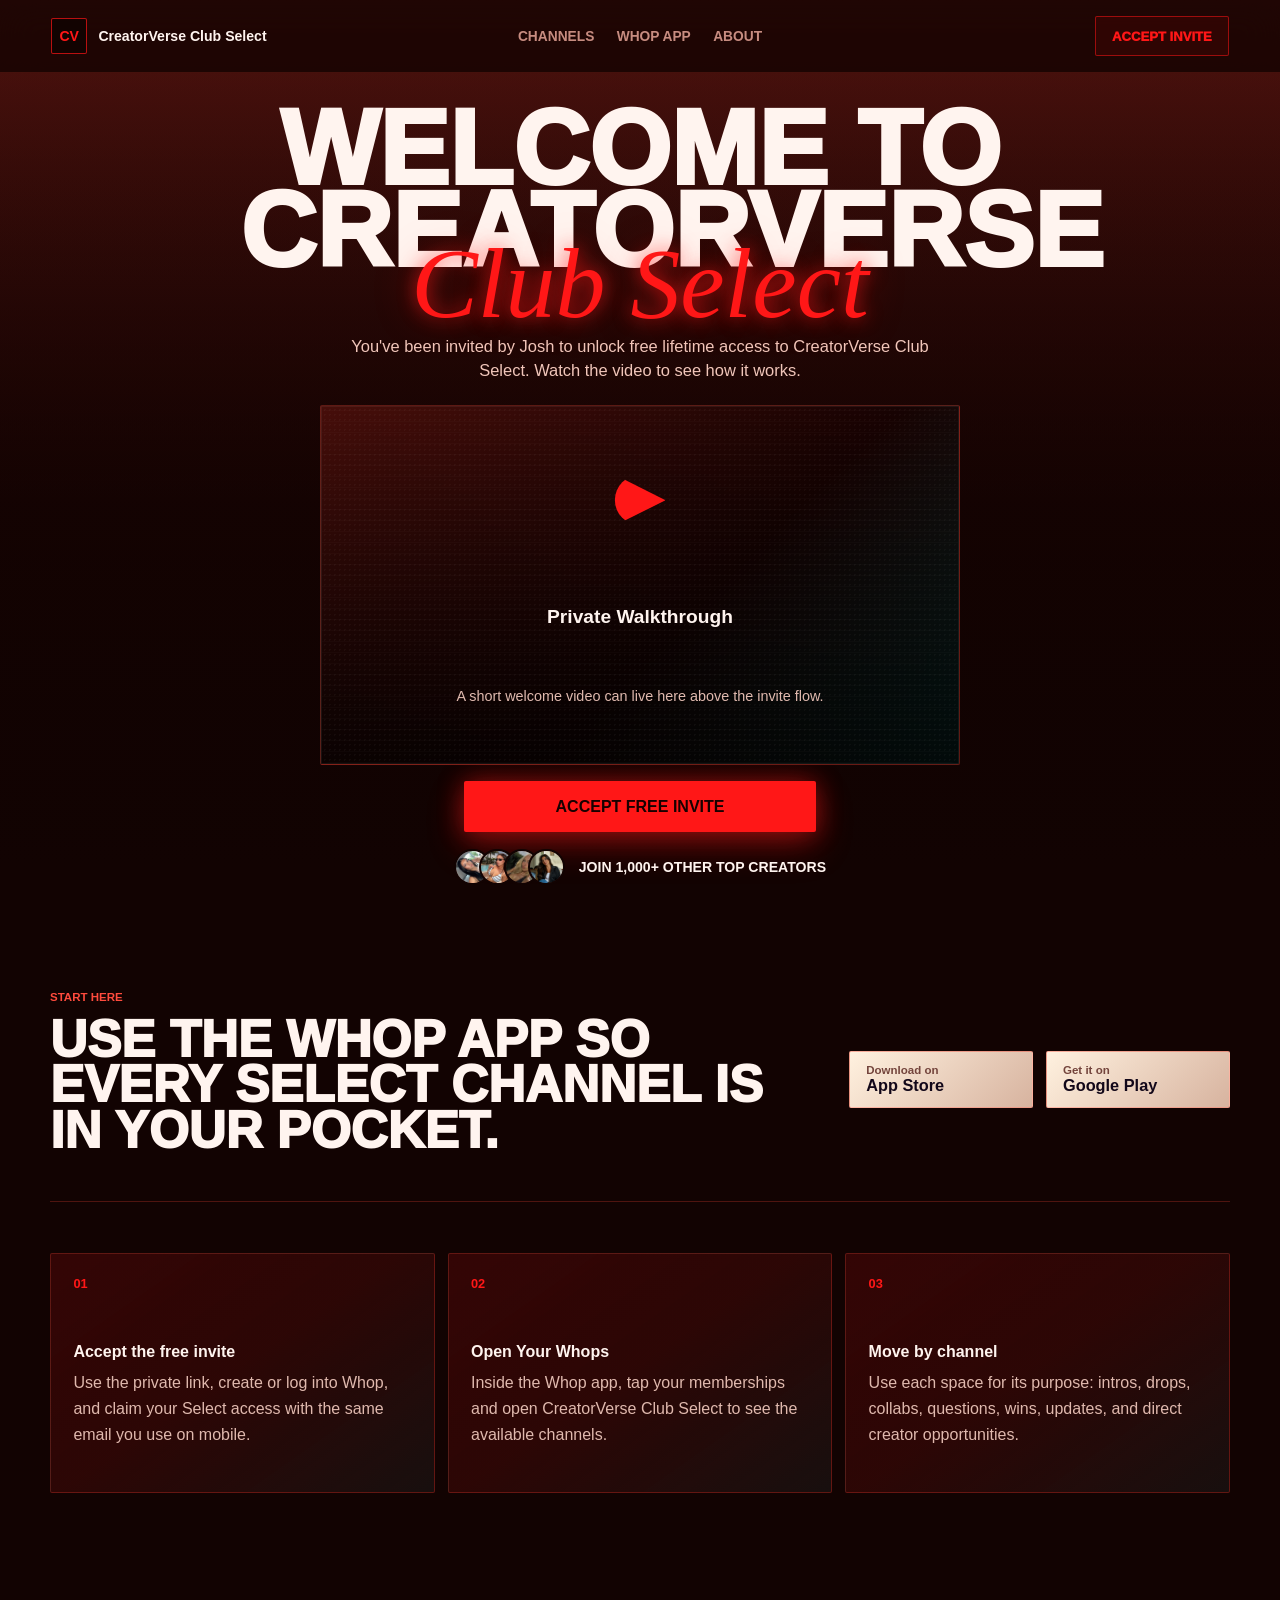
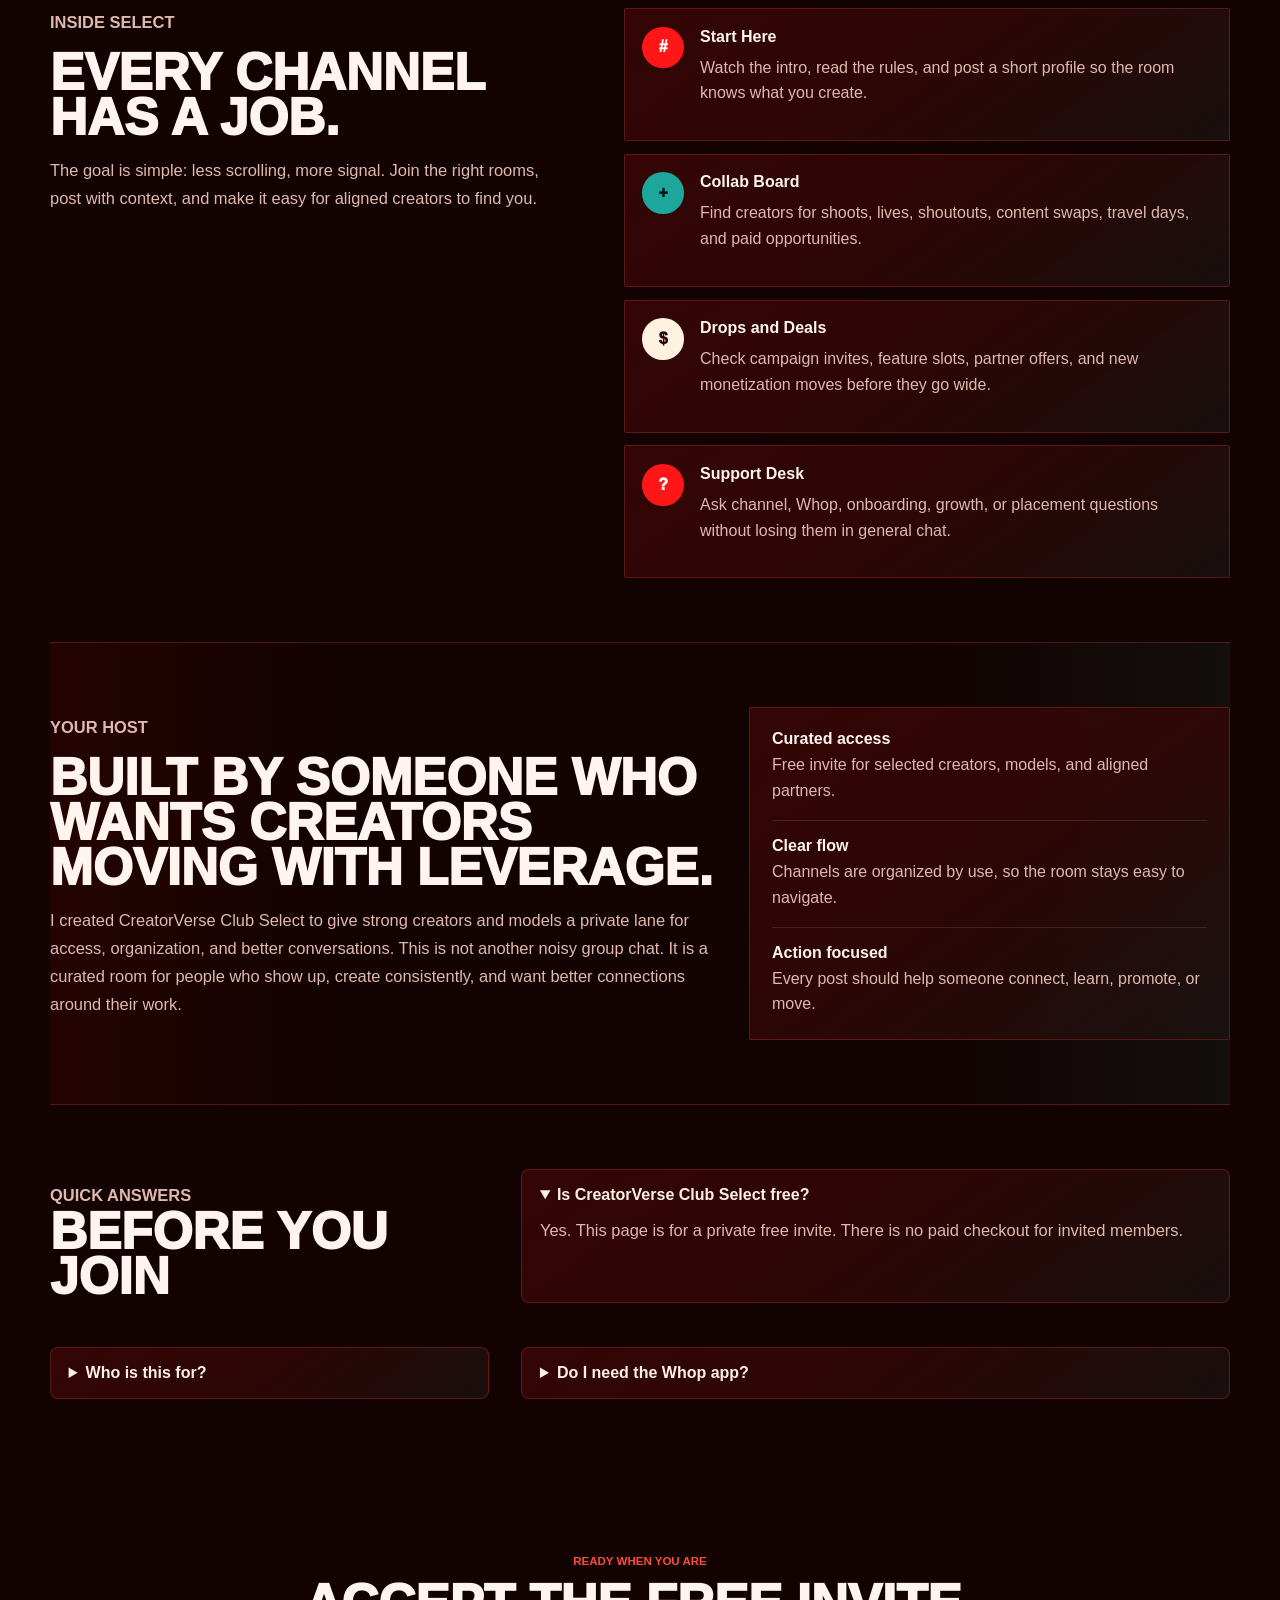
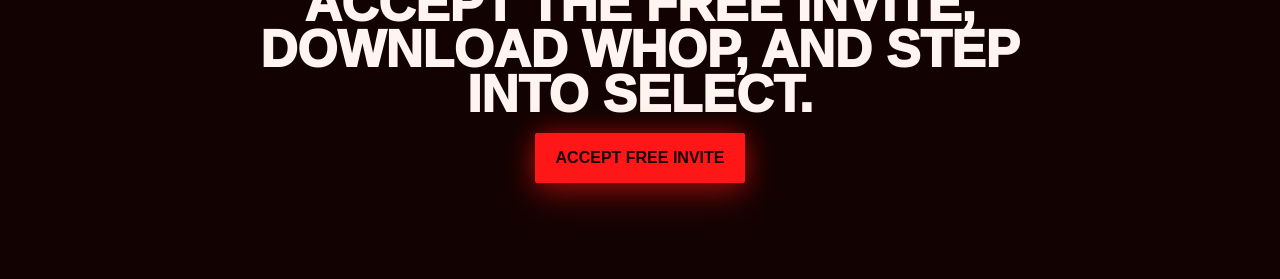
==== index.html @ 968b0c67 "assets" ====
<!doctype html>
<html lang="en">
  <head>
    <meta charset="utf-8">
    <meta name="viewport" content="width=device-width, initial-scale=1">
    <title>CreatorVerse Club Select</title>
    <meta
      name="description"
      content="A free private invite for top creators and models joining CreatorVerse Club Select channels on Whop."
    >
    <link rel="stylesheet" href="./styles.css">
  </head>
  <body>
    <header class="site-header">
      <a class="brand" href="#top" aria-label="CreatorVerse Club Select home">
        <span class="brand-mark">CV</span>
        <span>CreatorVerse Club Select</span>
      </a>
      <nav class="nav-links" aria-label="Primary navigation">
        <a href="#channels">Channels</a>
        <a href="#whop">Whop App</a>
        <a href="#about">About</a>
      </nav>
      <a class="header-cta" href="#invite">Accept Invite</a>
    </header>

    <main id="top">
      <section class="hero" aria-labelledby="hero-title">
        <div class="hero-aura" aria-hidden="true"></div>
        <div class="hero-overlay"></div>
        <div class="hero-inner">
          <div class="hero-copy">
            <h1 id="hero-title" class="poster-title">
              <span>Welcome to</span>
              <span>CreatorVerse</span>
              <em>Club Select</em>
            </h1>
            <p class="hero-lede">
              You've been invited by Josh to unlock free lifetime access to CreatorVerse Club Select.
              Watch the video to see how it works.
            </p>
          </div>

          <aside class="video-panel" aria-label="Intro video">
            <div class="video-frame">
              <div class="play-button" aria-hidden="true"></div>
              <p>Private Walkthrough</p>
              <span>A short welcome video can live here above the invite flow.</span>
            </div>
            <div class="video-cta" id="invite">
              <a class="button primary" href="https://whop.com/checkout/plan_tbpdrmnUneM1v" target="_blank" rel="noreferrer">Accept Free Invite</a>
            </div>
            <div class="creator-proof" aria-label="Creator community proof">
              <div class="avatar-stack">
                <img class="avatar avatar-one" src="./assets/creator-1.jpg" alt="Creator member">
                <img class="avatar avatar-two" src="./assets/creator-2.jpg" alt="Creator member">
                <img class="avatar avatar-three" src="./assets/creator-3.jpg" alt="Creator member">
                <img class="avatar avatar-four" src="./assets/creator-4.jpg" alt="Creator member">
              </div>
              <p>Join 1,000+ other top creators</p>
            </div>
          </aside>
        </div>
      </section>

      <section class="quick-path" id="whop" aria-labelledby="whop-title">
        <div>
          <p class="eyebrow">Start here</p>
          <h2 id="whop-title">Use the Whop app so every Select channel is in your pocket.</h2>
        </div>
        <div class="download-actions">
          <a class="store-button" href="https://apps.apple.com/us/search?term=whop" target="_blank" rel="noreferrer">
            <span>Download on</span>
            <strong>App Store</strong>
          </a>
          <a class="store-button" href="https://play.google.com/store/search?q=whop&c=apps" target="_blank" rel="noreferrer">
            <span>Get it on</span>
            <strong>Google Play</strong>
          </a>
        </div>
      </section>

      <section class="steps" aria-label="How to join">
        <article>
          <span class="step-number">01</span>
          <h3>Accept the free invite</h3>
          <p>Use the private link, create or log into Whop, and claim your Select access with the same email you use on mobile.</p>
        </article>
        <article>
          <span class="step-number">02</span>
          <h3>Open Your Whops</h3>
          <p>Inside the Whop app, tap your memberships and open CreatorVerse Club Select to see the available channels.</p>
        </article>
        <article>
          <span class="step-number">03</span>
          <h3>Move by channel</h3>
          <p>Use each space for its purpose: intros, drops, collabs, questions, wins, updates, and direct creator opportunities.</p>
        </article>
      </section>

      <section class="section-grid" id="channels" aria-labelledby="channels-title">
        <div class="section-heading">
          <p class="eyebrow">Inside Select</p>
          <h2 id="channels-title">Every channel has a job.</h2>
          <p>
            The goal is simple: less scrolling, more signal. Join the right rooms, post with context, and make it easy for
            aligned creators to find you.
          </p>
        </div>
        <div class="channel-list">
          <article>
            <span class="channel-icon">#</span>
            <div>
              <h3>Start Here</h3>
              <p>Watch the intro, read the rules, and post a short profile so the room knows what you create.</p>
            </div>
          </article>
          <article>
            <span class="channel-icon">+</span>
            <div>
              <h3>Collab Board</h3>
              <p>Find creators for shoots, lives, shoutouts, content swaps, travel days, and paid opportunities.</p>
            </div>
          </article>
          <article>
            <span class="channel-icon">$</span>
            <div>
              <h3>Drops and Deals</h3>
              <p>Check campaign invites, feature slots, partner offers, and new monetization moves before they go wide.</p>
            </div>
          </article>
          <article>
            <span class="channel-icon">?</span>
            <div>
              <h3>Support Desk</h3>
              <p>Ask channel, Whop, onboarding, growth, or placement questions without losing them in general chat.</p>
            </div>
          </article>
        </div>
      </section>

      <section class="about-band" id="about" aria-labelledby="about-title">
        <div class="about-copy">
          <p class="eyebrow">Your host</p>
          <h2 id="about-title">Built by someone who wants creators moving with leverage.</h2>
          <p>
            I created CreatorVerse Club Select to give strong creators and models a private lane for access, organization,
            and better conversations. This is not another noisy group chat. It is a curated room for people who show up,
            create consistently, and want better connections around their work.
          </p>
        </div>
        <div class="about-points">
          <p><strong>Curated access</strong><span>Free invite for selected creators, models, and aligned partners.</span></p>
          <p><strong>Clear flow</strong><span>Channels are organized by use, so the room stays easy to navigate.</span></p>
          <p><strong>Action focused</strong><span>Every post should help someone connect, learn, promote, or move.</span></p>
        </div>
      </section>

      <section class="faq" aria-labelledby="faq-title">
        <div class="section-heading compact">
          <p class="eyebrow">Quick answers</p>
          <h2 id="faq-title">Before you join</h2>
        </div>
        <details open>
          <summary>Is CreatorVerse Club Select free?</summary>
          <p>Yes. This page is for a private free invite. There is no paid checkout for invited members.</p>
        </details>
        <details>
          <summary>Who is this for?</summary>
          <p>Creators, models, talent partners, and operators who are serious about building audience, access, and opportunity.</p>
        </details>
        <details>
          <summary>Do I need the Whop app?</summary>
          <p>The invite works on web, but the mobile app makes the channels easier to use and keeps updates in one place.</p>
        </details>
      </section>

      <section class="final-cta" aria-labelledby="final-title">
        <p class="eyebrow">Ready when you are</p>
        <h2 id="final-title">Accept the free invite, download Whop, and step into Select.</h2>
        <a class="button primary" href="https://whop.com/checkout/plan_tbpdrmnUneM1v" target="_blank" rel="noreferrer">Accept Free Invite</a>
      </section>
    </main>
  </body>
</html>
---- styles.css ----
:root {
  color-scheme: dark;
  --ink: #fff4ef;
  --muted: #e0b9ae;
  --dim: #94645d;
  --panel: rgba(91, 18, 14, 0.64);
  --panel-strong: #2a0706;
  --line: rgba(255, 72, 54, 0.26);
  --blood: #57110c;
  --wine: #360806;
  --red: #ff1717;
  --red-soft: #ff4b3d;
  --teal: #1da79c;
  --teal-deep: #063e3b;
  --paper: #c9b09d;
  --charcoal: #000;
  --shadow: 0 12px 34px rgba(0, 0, 0, 0.28);
}

* {
  box-sizing: border-box;
}

html {
  scroll-behavior: smooth;
}

body {
  margin: 0;
  font-family: "Helvetica Neue", Helvetica, Arial, ui-sans-serif, system-ui, sans-serif;
  color: var(--ink);
  background: #120302;
  letter-spacing: 0;
}

body::before {
  position: fixed;
  inset: 0;
  z-index: -3;
  pointer-events: none;
  content: "";
  background-image:
    linear-gradient(rgba(255, 255, 255, 0.035) 1px, transparent 1px),
    linear-gradient(90deg, rgba(255, 255, 255, 0.025) 1px, transparent 1px),
    radial-gradient(circle at 50% 50%, rgba(255, 255, 255, 0.06) 0 1px, transparent 1px);
  background-size: 88px 88px, 88px 88px, 4px 4px;
  mix-blend-mode: screen;
  opacity: 0.42;
  mask-image: linear-gradient(to bottom, black, transparent 82%);
}

a {
  color: inherit;
  text-decoration: none;
}

.site-header {
  position: fixed;
  z-index: 20;
  top: 0;
  left: 0;
  right: 0;
  display: grid;
  grid-template-columns: 1fr auto 1fr;
  align-items: center;
  gap: 1rem;
  padding: 1rem clamp(1rem, 4vw, 3.5rem);
  background: rgba(18, 3, 2, 0.78);
  border-bottom: 1px solid rgba(255, 72, 54, 0.18);
  backdrop-filter: blur(18px);
}

.brand,
.nav-links,
.download-actions {
  display: flex;
  align-items: center;
}

.brand {
  min-width: 0;
  gap: 0.7rem;
  font-size: 0.88rem;
  font-weight: 700;
}

.brand-mark {
  display: grid;
  place-items: center;
  flex: 0 0 auto;
  width: 2.25rem;
  height: 2.25rem;
  border: 1px solid rgba(255, 23, 23, 0.7);
  border-radius: 2px;
  color: var(--red);
  background: rgba(0, 0, 0, 0.38);
  font-family: "Arial Black", Impact, sans-serif;
}

.nav-links {
  gap: 1.4rem;
  color: #c78c80;
  font-size: 0.86rem;
  font-weight: 800;
  text-transform: uppercase;
}

.nav-links a:hover {
  color: var(--ink);
}

.header-cta {
  justify-self: end;
  padding: 0.72rem 1rem;
  border: 1px solid rgba(255, 23, 23, 0.52);
  border-radius: 2px;
  color: var(--red);
  font-size: 0.82rem;
  font-weight: 950;
  background: rgba(255, 23, 23, 0.08);
  text-transform: uppercase;
}

.hero {
  position: relative;
  min-height: auto;
  overflow: hidden;
  isolation: isolate;
  padding: 6.75rem clamp(1rem, 4vw, 3.5rem) 2.4rem;
  background: #120302;
}

.hero-aura,
.hero-overlay {
  position: absolute;
  inset: 0;
}

.hero-aura {
  z-index: -2;
  background:
    linear-gradient(180deg, #5a1510 0%, #190302 54%, #090000 100%);
}

.hero-overlay {
  z-index: -1;
  background: linear-gradient(180deg, rgba(0, 0, 0, 0.08), #120302 94%);
}

.hero-inner {
  display: grid;
  grid-template-columns: 1fr;
  justify-items: center;
  align-items: center;
  align-content: start;
  gap: 1.18rem;
  width: min(820px, 100%);
  min-height: auto;
  margin: 0 auto;
}

.hero-copy {
  max-width: 800px;
  text-align: center;
}

.eyebrow {
  margin: 0 0 0.9rem;
  color: var(--red-soft);
  font-size: 0.72rem;
  font-weight: 900;
  letter-spacing: 0;
  text-transform: uppercase;
}

.hero .eyebrow {
  color: #070000;
}

h1,
h2,
h3,
p {
  margin-top: 0;
}

h1 {
  margin-bottom: 0.95rem;
  max-width: 800px;
  font-family: "Arial Black", Impact, "Helvetica Neue Condensed Black", "Helvetica Neue", sans-serif;
  font-size: clamp(3.4rem, 8.2vw, 8rem);
  line-height: 0.78;
  font-weight: 950;
  letter-spacing: 0;
  text-transform: uppercase;
  color: #fff4ef;
}

.poster-title {
  position: relative;
}

.poster-title span {
  display: block;
}

.poster-title em {
  display: block;
  margin-top: -0.24em;
  color: var(--red);
  font-family: "Snell Roundhand", "Brush Script MT", "Segoe Script", cursive;
  font-size: clamp(3.4rem, 7.8vw, 8.4rem);
  font-style: italic;
  font-weight: 400;
  line-height: 0.72;
  text-transform: none;
  text-shadow:
    0 0 18px rgba(255, 23, 23, 0.72),
    0 0 42px rgba(255, 23, 23, 0.34);
}

h2 {
  margin-bottom: 1rem;
  font-family: "Arial Black", Impact, "Helvetica Neue Condensed Black", "Helvetica Neue", sans-serif;
  font-size: clamp(2rem, 4vw, 4.1rem);
  line-height: 0.88;
  font-weight: 950;
  letter-spacing: 0;
  text-transform: uppercase;
}

h3 {
  margin-bottom: 0.5rem;
  font-size: 1rem;
  line-height: 1.25;
}

.hero-lede,
.section-heading p,
.about-copy p,
.faq p {
  color: var(--muted);
  font-size: 1.03rem;
  line-height: 1.7;
}

.hero-lede {
  max-width: 600px;
  margin: 0 auto 0.15rem;
  color: #f1c6ba;
  text-align: center;
  line-height: 1.45;
}

.download-actions {
  flex-wrap: wrap;
  gap: 0.8rem;
}

.video-cta {
  display: flex;
  justify-content: center;
  margin-top: 1.05rem;
}

.video-cta .button {
  width: min(100%, 22rem);
}

.creator-proof {
  display: flex;
  align-items: center;
  justify-content: center;
  gap: 0.85rem;
  margin-top: 1.05rem;
}

.avatar-stack {
  display: flex;
  align-items: center;
  padding-left: 0.75rem;
}

.avatar {
  display: block;
  width: 2.3rem;
  height: 2.3rem;
  margin-left: -0.75rem;
  border: 2px solid #120302;
  border-radius: 50%;
  background: #40100d;
  object-fit: cover;
  object-position: center;
}

.avatar-one {
  object-position: 42% 38%;
}

.avatar-two {
  object-position: 56% 34%;
}

.avatar-three {
  object-position: 58% 32%;
}

.avatar-four {
  object-position: 48% 34%;
}

.creator-proof p {
  margin: 0;
  color: #fff4ef;
  font-size: 0.88rem;
  font-weight: 900;
  line-height: 1.2;
  text-transform: uppercase;
}

.button,
.store-button {
  min-height: 3.15rem;
  border-radius: 2px;
  font-weight: 900;
}

.button {
  display: inline-flex;
  align-items: center;
  justify-content: center;
  padding: 0.95rem 1.25rem;
  border: 1px solid transparent;
}

.button.primary {
  color: #170100;
  background: var(--red);
  box-shadow:
    0 14px 36px rgba(255, 23, 23, 0.3),
    0 0 26px rgba(255, 23, 23, 0.46);
  text-transform: uppercase;
}

.button.secondary {
  border-color: rgba(29, 167, 156, 0.52);
  background: rgba(2, 43, 40, 0.42);
  color: #dbfffb;
  text-transform: uppercase;
}

.button:hover,
.store-button:hover,
.header-cta:hover {
  transform: translateY(-1px);
}

.video-panel {
  align-self: center;
  width: min(100%, 640px);
  margin-top: 0.05rem;
}

.video-frame {
  display: grid;
  place-items: center;
  min-height: 0;
  aspect-ratio: 16 / 9;
  padding: 2rem;
  border: 1px solid rgba(255, 72, 54, 0.34);
  border-radius: 2px;
  background:
    linear-gradient(180deg, rgba(0, 0, 0, 0.15), rgba(0, 0, 0, 0.76)),
    linear-gradient(135deg, rgba(89, 18, 13, 0.92), rgba(30, 4, 3, 0.78) 58%, rgba(6, 62, 59, 0.7));
  box-shadow: inset 0 0 0 1px rgba(255, 255, 255, 0.06);
  text-align: center;
  backdrop-filter: blur(18px);
  position: relative;
  overflow: hidden;
}

.video-frame::before {
  position: absolute;
  inset: 1px;
  border-radius: 7px;
  content: "";
  background:
    radial-gradient(circle at 50% 50%, rgba(255, 255, 255, 0.08) 0 1px, transparent 1px),
    repeating-linear-gradient(0deg, rgba(255, 255, 255, 0.045) 0 1px, transparent 1px 11px);
  background-size: 5px 5px, auto;
  opacity: 0.46;
  pointer-events: none;
}

.play-button {
  width: 4.4rem;
  height: 4.4rem;
  margin-bottom: 1rem;
  border-radius: 50%;
  background: var(--red);
  clip-path: polygon(0 0, 100% 50%, 0 100%);
  transform: scale(0.72);
}

.video-frame p {
  margin-bottom: 0.35rem;
  font-size: 1.2rem;
  font-weight: 900;
}

.video-frame span {
  color: var(--muted);
  font-size: 0.9rem;
}

.quick-path,
.steps,
.section-grid,
.about-band,
.faq,
.final-cta {
  width: min(1180px, calc(100% - 2rem));
  margin: 0 auto;
}

.quick-path {
  display: grid;
  grid-template-columns: minmax(0, 1fr) auto;
  align-items: center;
  gap: 2rem;
  padding: 4.2rem 0 2rem;
  border-bottom: 1px solid var(--line);
  position: relative;
}

.quick-path h2 {
  max-width: 760px;
}

.store-button {
  display: grid;
  min-width: 11.5rem;
  padding: 0.75rem 1rem;
  border: 1px solid rgba(255, 72, 54, 0.34);
  background: linear-gradient(135deg, #fff1df, #d7b39f);
  color: #120719;
}

.store-button span {
  font-size: 0.72rem;
  color: #73443c;
}

.store-button strong {
  font-size: 1.02rem;
}

.steps {
  display: grid;
  grid-template-columns: repeat(3, minmax(0, 1fr));
  gap: 0.8rem;
  padding: 3.2rem 0;
}

.steps article,
.channel-list article,
.about-points,
.faq details {
  border: 1px solid var(--line);
  background:
    linear-gradient(145deg, rgba(255, 23, 23, 0.12), rgba(73, 13, 10, 0.42) 48%, rgba(29, 167, 156, 0.08)),
    rgba(26, 3, 3, 0.78);
}

.steps article {
  min-height: 15rem;
  padding: 1.4rem;
  border-radius: 2px;
}

.step-number {
  display: block;
  margin-bottom: 3.2rem;
  color: var(--red);
  font-size: 0.8rem;
  font-weight: 900;
}

.steps p,
.channel-list p,
.about-points span {
  color: var(--muted);
  line-height: 1.62;
}

.section-grid {
  display: grid;
  grid-template-columns: minmax(0, 0.82fr) minmax(0, 1fr);
  gap: clamp(2rem, 6vw, 5rem);
  padding: 4rem 0;
  position: relative;
}

.section-grid::before {
  left: -6rem;
  top: 26%;
  width: min(36rem, 62vw);
  height: 5rem;
  background: linear-gradient(90deg, transparent, rgba(29, 167, 156, 0.28), rgba(255, 23, 23, 0.16), transparent);
  transform: rotate(10deg);
}

.section-heading {
  max-width: 520px;
}

.section-heading.compact {
  max-width: none;
}

.channel-list {
  display: grid;
  gap: 0.8rem;
}

.channel-list article {
  display: grid;
  grid-template-columns: 2.6rem minmax(0, 1fr);
  gap: 1rem;
  align-items: start;
  min-height: 7.8rem;
  padding: 1.1rem;
  border-radius: 2px;
}

.channel-icon {
  display: grid;
  place-items: center;
  width: 2.6rem;
  height: 2.6rem;
  border-radius: 50%;
  color: #fff;
  background: var(--red);
  font-weight: 950;
}

.channel-list article:nth-child(2) .channel-icon {
  background: var(--teal);
  color: #001614;
}

.channel-list article:nth-child(3) .channel-icon {
  background: #fff1df;
  color: #2a0706;
}

.about-band {
  display: grid;
  grid-template-columns: minmax(0, 1fr) minmax(18rem, 0.72fr);
  gap: 2rem;
  align-items: center;
  padding: 4rem 0;
  border-top: 1px solid var(--line);
  border-bottom: 1px solid var(--line);
  background:
    linear-gradient(90deg, rgba(255, 23, 23, 0.08), transparent 26%, transparent 72%, rgba(29, 167, 156, 0.08));
}

.about-points {
  padding: 1.35rem;
  border-radius: 2px;
}

.about-points p {
  display: grid;
  gap: 0.25rem;
  margin-bottom: 1rem;
  padding-bottom: 1rem;
  border-bottom: 1px solid rgba(255, 255, 255, 0.11);
}

.about-points p:last-child {
  margin-bottom: 0;
  padding-bottom: 0;
  border-bottom: 0;
}

.about-points strong {
  color: var(--ink);
}

.faq {
  display: grid;
  grid-template-columns: 0.62fr 1fr;
  gap: 2rem;
  padding: 4rem 0;
}

.faq details {
  margin-bottom: 0.75rem;
  padding: 1rem 1.1rem;
  border-radius: 8px;
}

.faq summary {
  cursor: pointer;
  font-weight: 900;
  color: #fff1df;
}

.faq p {
  margin: 0.75rem 0 0;
}

.final-cta {
  display: grid;
  justify-items: center;
  padding: 5rem 0 6rem;
  text-align: center;
  position: relative;
}

.final-cta::before {
  top: 10%;
  width: min(44rem, 80vw);
  height: 16rem;
  background:
    linear-gradient(90deg, transparent, rgba(29, 167, 156, 0.18), rgba(255, 23, 23, 0.22), transparent),
    linear-gradient(180deg, transparent, rgba(255, 255, 255, 0.08), transparent);
}

.final-cta h2 {
  max-width: 820px;
}

@media (max-width: 900px) {
  .site-header {
    grid-template-columns: 1fr auto;
  }

  .nav-links {
    display: none;
  }

  .hero-inner,
  .quick-path,
  .section-grid,
  .about-band,
  .faq {
    grid-template-columns: 1fr;
  }

  .hero-inner {
    align-items: center;
  }

  .video-panel {
    width: min(100%, 34rem);
  }

  .quick-path {
    align-items: start;
  }

  .download-actions {
    justify-content: flex-start;
  }

  .steps {
    grid-template-columns: 1fr;
  }

  .steps article {
    min-height: 0;
  }

  .step-number {
    margin-bottom: 1.5rem;
  }
}

@media (max-width: 560px) {
  .site-header {
    padding: 0.78rem 1rem;
  }

  .brand {
    font-size: 0.8rem;
  }

  .brand span:last-child {
    max-width: 11.5rem;
    white-space: nowrap;
    overflow: hidden;
    text-overflow: ellipsis;
  }

  .header-cta {
    padding: 0.65rem 0.78rem;
    font-size: 0.76rem;
  }

  .hero {
    min-height: auto;
    padding: 5.55rem 1rem 2rem;
  }

  .hero-inner {
    min-height: auto;
    gap: 0.95rem;
  }

  h1 {
    font-size: clamp(2.45rem, 15vw, 3.95rem);
    line-height: 0.82;
    margin-bottom: 0.78rem;
  }

  .poster-title em {
    font-size: clamp(2.9rem, 16vw, 4.3rem);
    margin-top: -0.18em;
  }

  .hero-lede {
    max-width: 21rem;
    font-size: 0.94rem;
    line-height: 1.38;
  }

  .download-actions,
  .store-button {
    width: 100%;
  }

  .video-frame {
    padding: 1.2rem;
  }

  .video-frame p {
    font-size: 1rem;
  }

  .video-frame span {
    max-width: 15rem;
    font-size: 0.78rem;
    line-height: 1.35;
  }

  .video-cta {
    margin-top: 0.88rem;
  }

  .creator-proof {
    flex-direction: column;
    gap: 0.65rem;
    margin-top: 0.9rem;
  }

  .creator-proof p {
    font-size: 0.78rem;
  }

  .button {
    min-height: 2.85rem;
    padding: 0.82rem 1rem;
  }
}
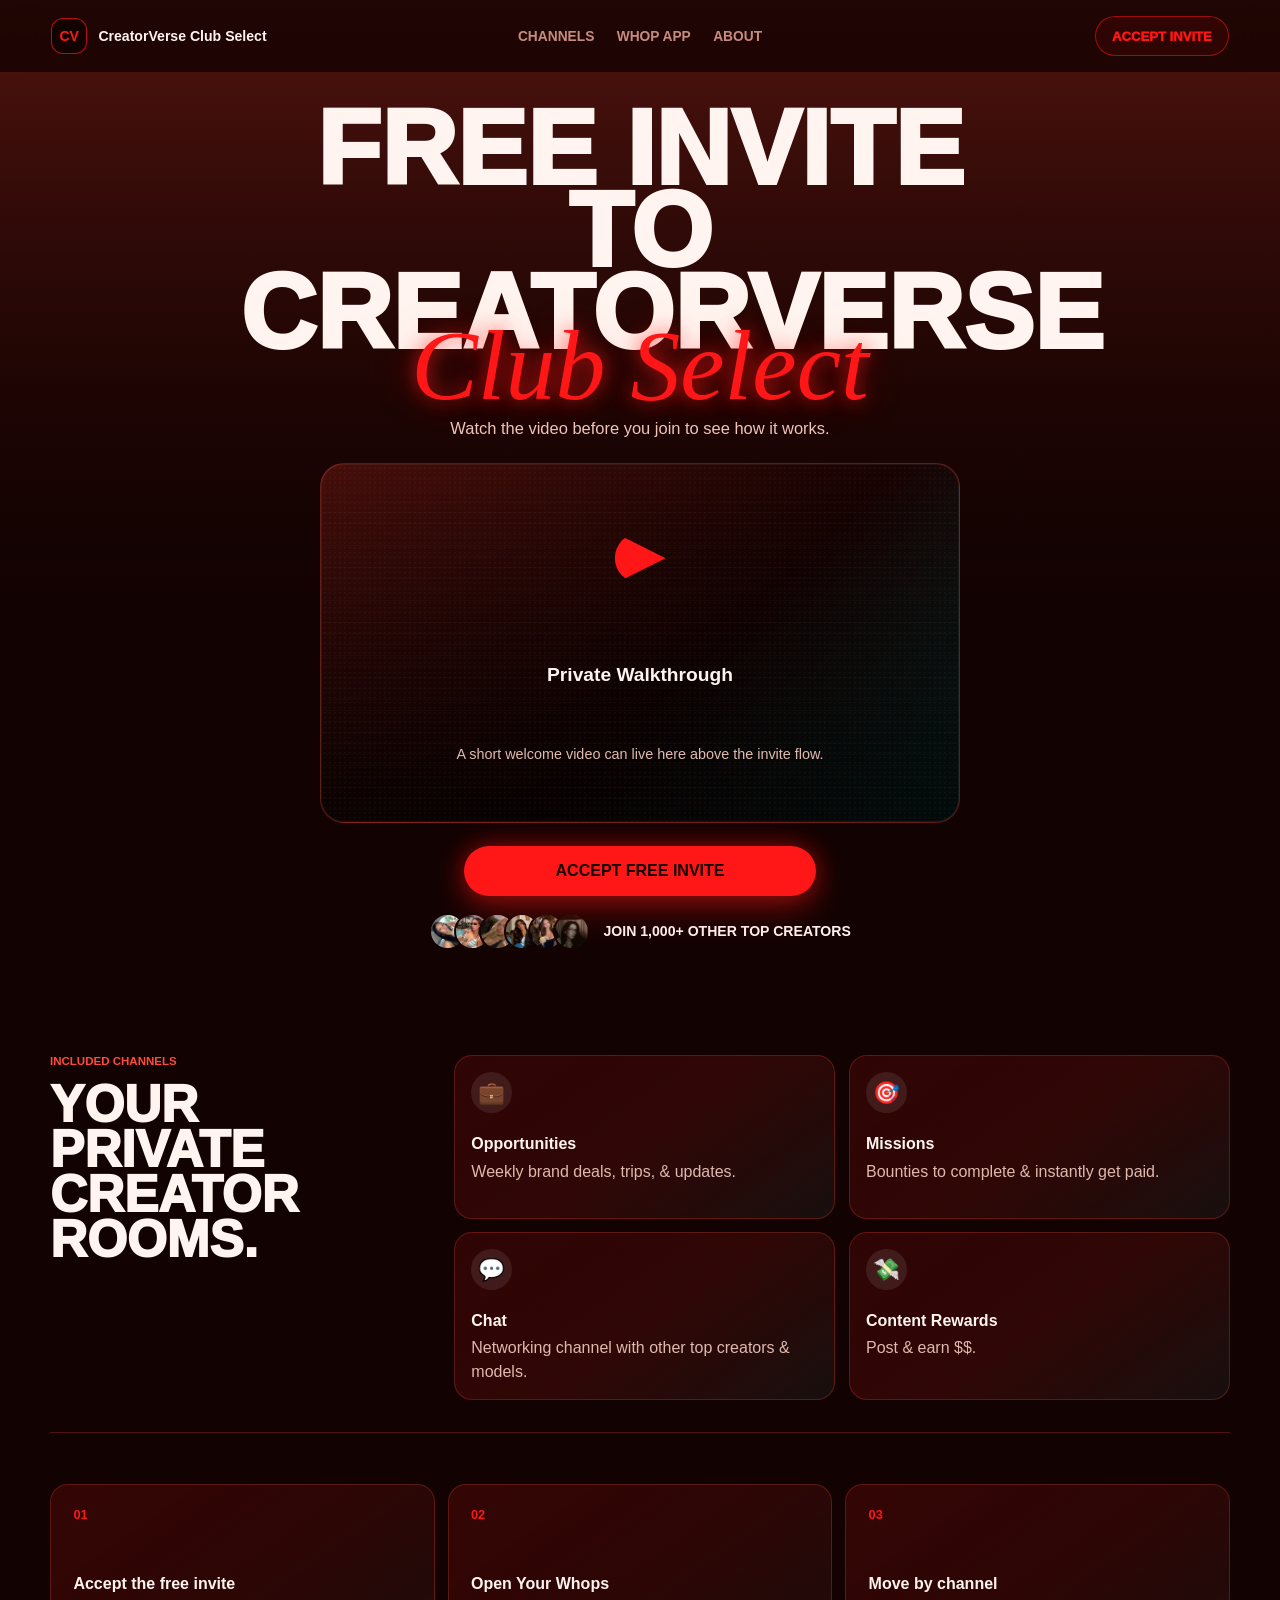
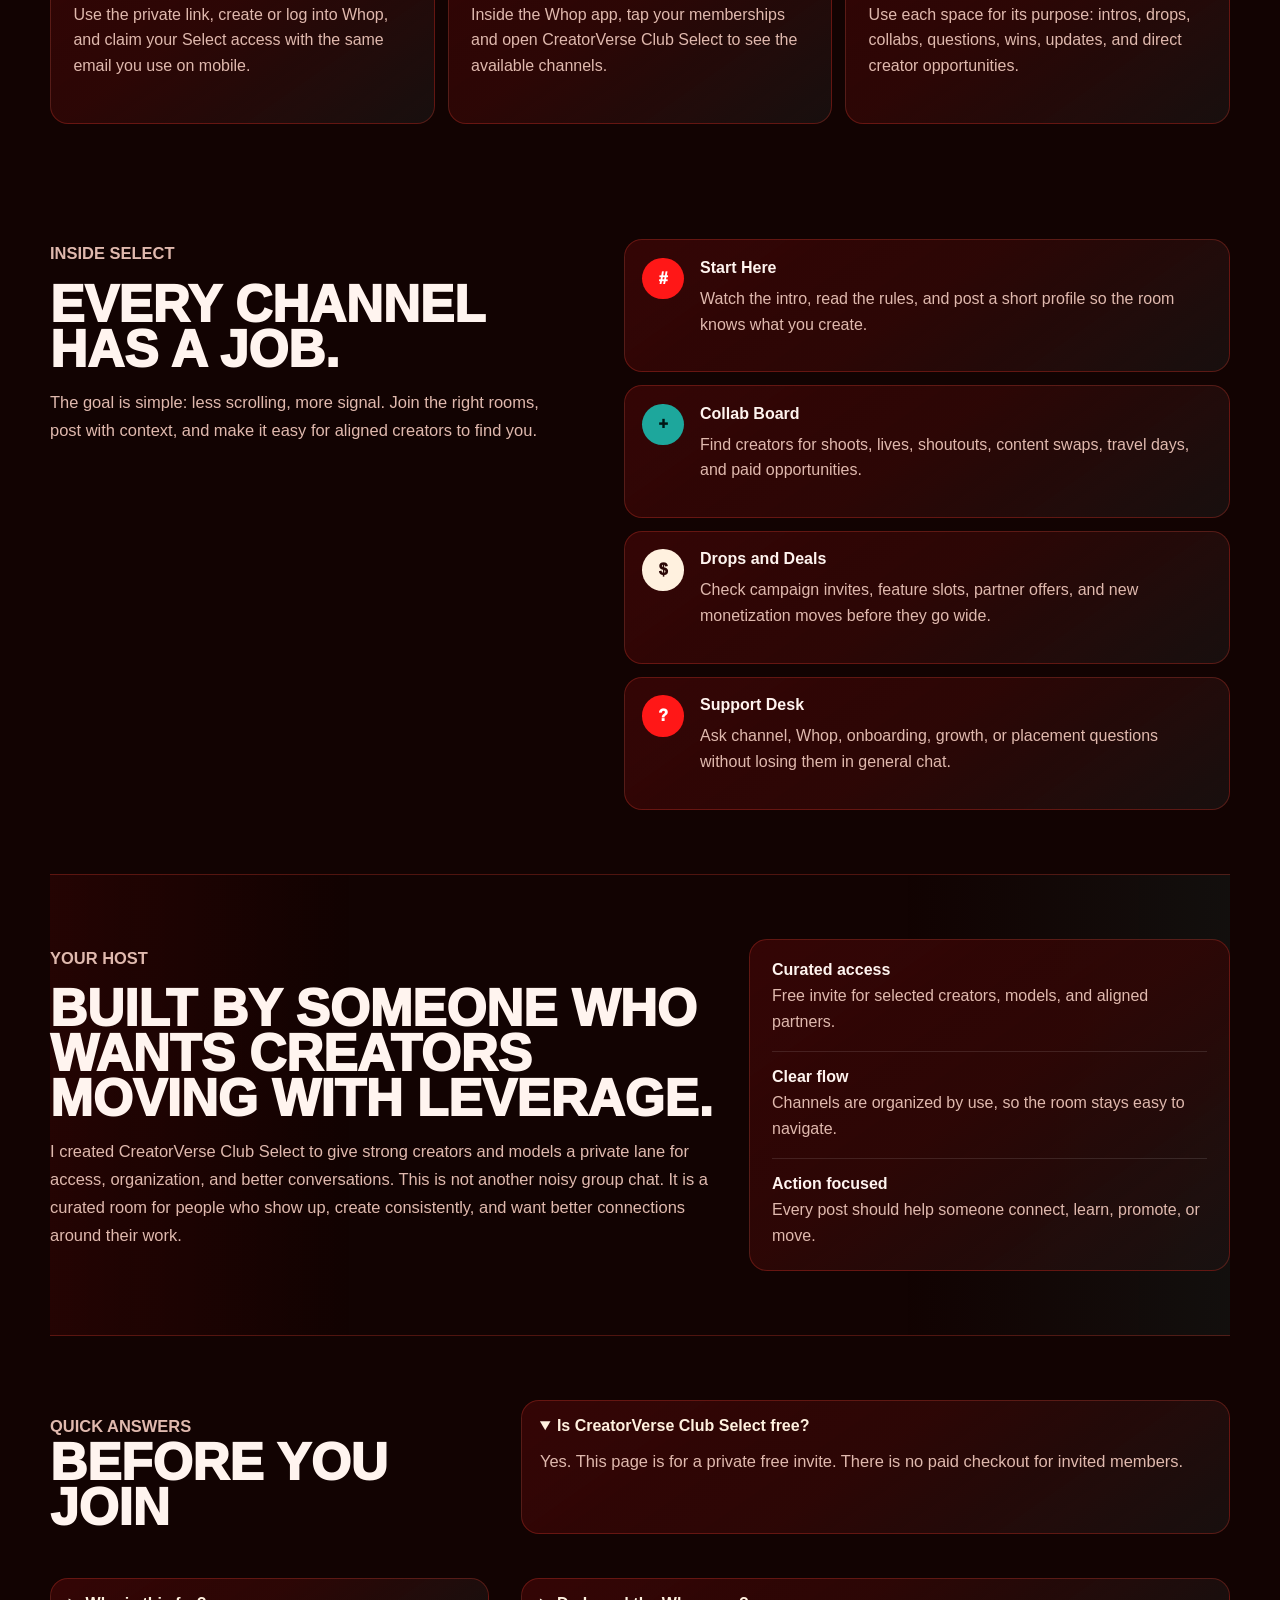
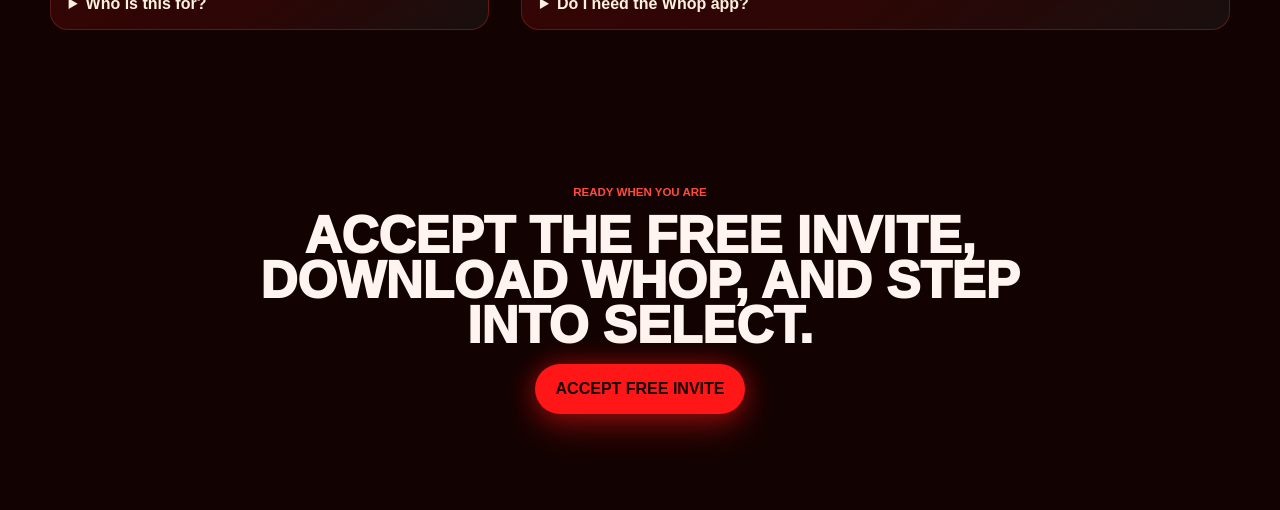
==== commit 72cceb5d: "update landing" ====
--- a/index.html
+++ b/index.html
@@ -31,13 +31,12 @@
         <div class="hero-inner">
           <div class="hero-copy">
             <h1 id="hero-title" class="poster-title">
-              <span>Welcome to</span>
+              <span>Free Invite to</span>
               <span>CreatorVerse</span>
               <em>Club Select</em>
             </h1>
             <p class="hero-lede">
-              You've been invited by Josh to unlock free lifetime access to CreatorVerse Club Select.
-              Watch the video to see how it works.
+              Watch the video before you join to see how it works.
             </p>
           </div>
 
@@ -56,6 +55,8 @@
                 <img class="avatar avatar-two" src="./assets/creator-2.jpg" alt="Creator member">
                 <img class="avatar avatar-three" src="./assets/creator-3.jpg" alt="Creator member">
                 <img class="avatar avatar-four" src="./assets/creator-4.jpg" alt="Creator member">
+                <img class="avatar avatar-five" src="./assets/creator-5.jpg" alt="Creator member">
+                <img class="avatar avatar-six" src="./assets/creator-6.jpg" alt="Creator member">
               </div>
               <p>Join 1,000+ other top creators</p>
             </div>
@@ -63,20 +64,32 @@
         </div>
       </section>
 
-      <section class="quick-path" id="whop" aria-labelledby="whop-title">
+      <section class="quick-path included-channels" id="whop" aria-labelledby="whop-title">
         <div>
-          <p class="eyebrow">Start here</p>
-          <h2 id="whop-title">Use the Whop app so every Select channel is in your pocket.</h2>
+          <p class="eyebrow">Included channels</p>
+          <h2 id="whop-title">Your private creator rooms.</h2>
         </div>
-        <div class="download-actions">
-          <a class="store-button" href="https://apps.apple.com/us/search?term=whop" target="_blank" rel="noreferrer">
-            <span>Download on</span>
-            <strong>App Store</strong>
-          </a>
-          <a class="store-button" href="https://play.google.com/store/search?q=whop&c=apps" target="_blank" rel="noreferrer">
-            <span>Get it on</span>
-            <strong>Google Play</strong>
-          </a>
+        <div class="included-list">
+          <article>
+            <span class="included-icon" aria-hidden="true">💼</span>
+            <h3>Opportunities</h3>
+            <p>Weekly brand deals, trips, & updates.</p>
+          </article>
+          <article>
+            <span class="included-icon" aria-hidden="true">🎯</span>
+            <h3>Missions</h3>
+            <p>Bounties to complete & instantly get paid.</p>
+          </article>
+          <article>
+            <span class="included-icon" aria-hidden="true">💬</span>
+            <h3>Chat</h3>
+            <p>Networking channel with other top creators & models.</p>
+          </article>
+          <article>
+            <span class="included-icon" aria-hidden="true">💸</span>
+            <h3>Content Rewards</h3>
+            <p>Post & earn $$.</p>
+          </article>
         </div>
       </section>
 
--- a/styles.css
+++ b/styles.css
@@ -91,7 +91,7 @@
   width: 2.25rem;
   height: 2.25rem;
   border: 1px solid rgba(255, 23, 23, 0.7);
-  border-radius: 2px;
+  border-radius: 12px;
   color: var(--red);
   background: rgba(0, 0, 0, 0.38);
   font-family: "Arial Black", Impact, sans-serif;
@@ -113,7 +113,7 @@
   justify-self: end;
   padding: 0.72rem 1rem;
   border: 1px solid rgba(255, 23, 23, 0.52);
-  border-radius: 2px;
+  border-radius: 999px;
   color: var(--red);
   font-size: 0.82rem;
   font-weight: 950;
@@ -260,11 +260,41 @@
 .video-cta {
   display: flex;
   justify-content: center;
-  margin-top: 1.05rem;
+  margin-top: 1.45rem;
 }
 
 .video-cta .button {
+  position: relative;
   width: min(100%, 22rem);
+  isolation: isolate;
+  overflow: hidden;
+}
+
+.video-cta .button::before {
+  position: absolute;
+  inset: -2px;
+  z-index: -1;
+  content: "";
+  border-radius: inherit;
+  background: linear-gradient(115deg, transparent 0 35%, rgba(255, 244, 239, 0.75) 45%, transparent 55% 100%);
+  background-size: 220% 100%;
+  background-position: 135% 0;
+  opacity: 0;
+  animation: invite-border-glisten 5.8s ease-in-out infinite;
+  pointer-events: none;
+  padding: 2px;
+  mask:
+    linear-gradient(#000 0 0) content-box,
+    linear-gradient(#000 0 0);
+  mask-composite: exclude;
+  -webkit-mask:
+    linear-gradient(#000 0 0) content-box,
+    linear-gradient(#000 0 0);
+  -webkit-mask-composite: xor;
+}
+
+.video-cta .button::after {
+  content: none;
 }
 
 .creator-proof {
@@ -309,6 +339,14 @@
   object-position: 48% 34%;
 }
 
+.avatar-five {
+  object-position: 50% 30%;
+}
+
+.avatar-six {
+  object-position: 52% 28%;
+}
+
 .creator-proof p {
   margin: 0;
   color: #fff4ef;
@@ -321,7 +359,7 @@
 .button,
 .store-button {
   min-height: 3.15rem;
-  border-radius: 2px;
+  border-radius: 999px;
   font-weight: 900;
 }
 
@@ -368,7 +406,7 @@
   aspect-ratio: 16 / 9;
   padding: 2rem;
   border: 1px solid rgba(255, 72, 54, 0.34);
-  border-radius: 2px;
+  border-radius: 24px;
   background:
     linear-gradient(180deg, rgba(0, 0, 0, 0.15), rgba(0, 0, 0, 0.76)),
     linear-gradient(135deg, rgba(89, 18, 13, 0.92), rgba(30, 4, 3, 0.78) 58%, rgba(6, 62, 59, 0.7));
@@ -382,7 +420,7 @@
 .video-frame::before {
   position: absolute;
   inset: 1px;
-  border-radius: 7px;
+  border-radius: 23px;
   content: "";
   background:
     radial-gradient(circle at 50% 50%, rgba(255, 255, 255, 0.08) 0 1px, transparent 1px),
@@ -425,8 +463,8 @@
 
 .quick-path {
   display: grid;
-  grid-template-columns: minmax(0, 1fr) auto;
-  align-items: center;
+  grid-template-columns: minmax(0, 0.48fr) minmax(0, 1fr);
+  align-items: start;
   gap: 2rem;
   padding: 4.2rem 0 2rem;
   border-bottom: 1px solid var(--line);
@@ -435,6 +473,43 @@
 
 .quick-path h2 {
   max-width: 760px;
+}
+
+.included-list {
+  display: grid;
+  grid-template-columns: repeat(2, minmax(0, 1fr));
+  gap: 0.85rem;
+}
+
+.included-list article {
+  min-height: 10.2rem;
+  padding: 1rem;
+  border: 1px solid var(--line);
+  border-radius: 18px;
+  background:
+    linear-gradient(145deg, rgba(255, 23, 23, 0.1), rgba(73, 13, 10, 0.48) 52%, rgba(29, 167, 156, 0.08)),
+    rgba(26, 3, 3, 0.78);
+}
+
+.included-icon {
+  display: grid;
+  place-items: center;
+  width: 2.55rem;
+  height: 2.55rem;
+  margin-bottom: 1.3rem;
+  border-radius: 50%;
+  background: rgba(255, 244, 239, 0.09);
+  font-size: 1.35rem;
+}
+
+.included-list h3 {
+  margin-bottom: 0.35rem;
+}
+
+.included-list p {
+  margin: 0;
+  color: var(--muted);
+  line-height: 1.45;
 }
 
 .store-button {
@@ -475,7 +550,7 @@
 .steps article {
   min-height: 15rem;
   padding: 1.4rem;
-  border-radius: 2px;
+  border-radius: 18px;
 }
 
 .step-number {
@@ -530,7 +605,7 @@
   align-items: start;
   min-height: 7.8rem;
   padding: 1.1rem;
-  border-radius: 2px;
+  border-radius: 18px;
 }
 
 .channel-icon {
@@ -568,7 +643,7 @@
 
 .about-points {
   padding: 1.35rem;
-  border-radius: 2px;
+  border-radius: 18px;
 }
 
 .about-points p {
@@ -599,7 +674,7 @@
 .faq details {
   margin-bottom: 0.75rem;
   padding: 1rem 1.1rem;
-  border-radius: 8px;
+  border-radius: 18px;
 }
 
 .faq summary {
@@ -633,6 +708,34 @@
   max-width: 820px;
 }
 
+@keyframes invite-border-glisten {
+  0%,
+  68% {
+    background-position: 135% 0;
+    opacity: 0;
+  }
+
+  76% {
+    opacity: 0.7;
+  }
+
+  90% {
+    background-position: -35% 0;
+    opacity: 0;
+  }
+
+  100% {
+    background-position: -35% 0;
+    opacity: 0;
+  }
+}
+
+@media (prefers-reduced-motion: reduce) {
+  .video-cta .button::before {
+    animation: none;
+  }
+}
+
 @media (max-width: 900px) {
   .site-header {
     grid-template-columns: 1fr auto;
@@ -666,6 +769,10 @@
     justify-content: flex-start;
   }
 
+  .included-list {
+    grid-template-columns: 1fr;
+  }
+
   .steps {
     grid-template-columns: 1fr;
   }
@@ -732,6 +839,10 @@
     width: 100%;
   }
 
+  .included-list article {
+    min-height: 0;
+  }
+
   .video-frame {
     padding: 1.2rem;
   }
@@ -747,7 +858,7 @@
   }
 
   .video-cta {
-    margin-top: 0.88rem;
+    margin-top: 1.2rem;
   }
 
   .creator-proof {
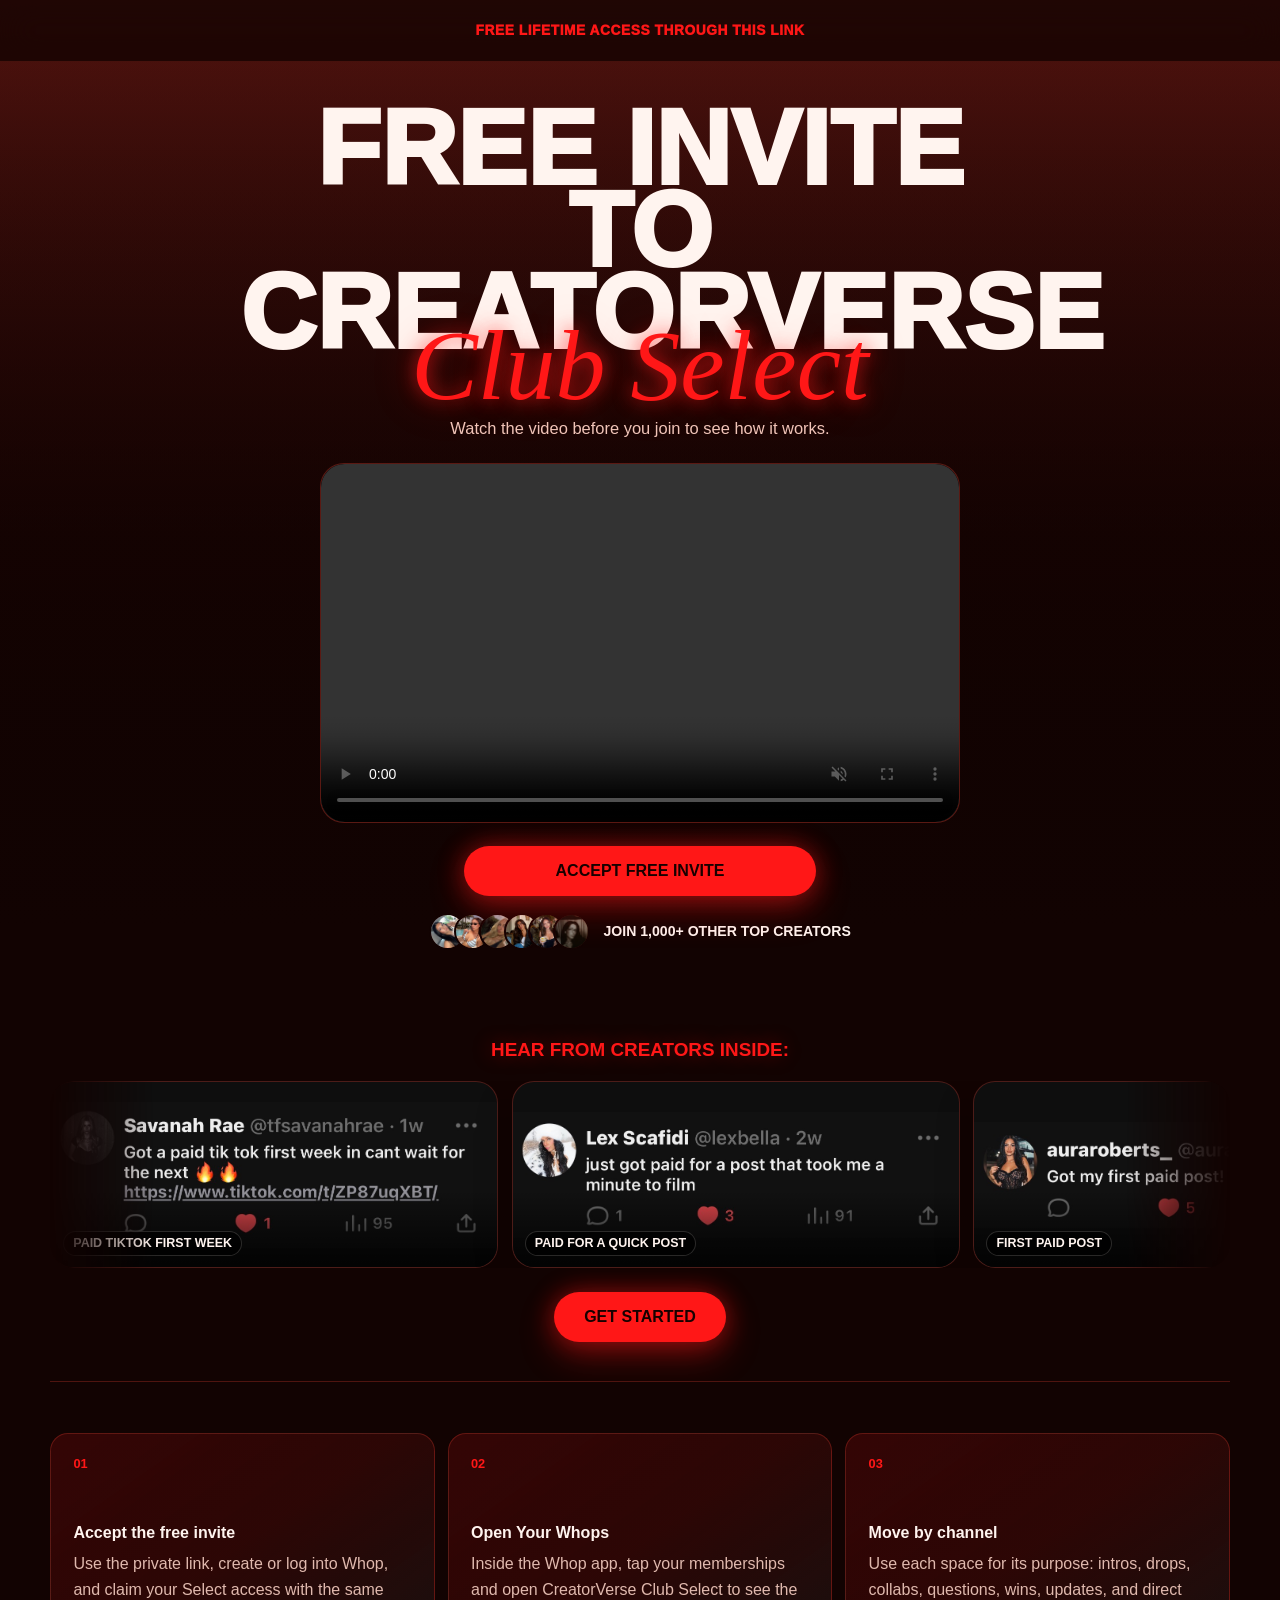
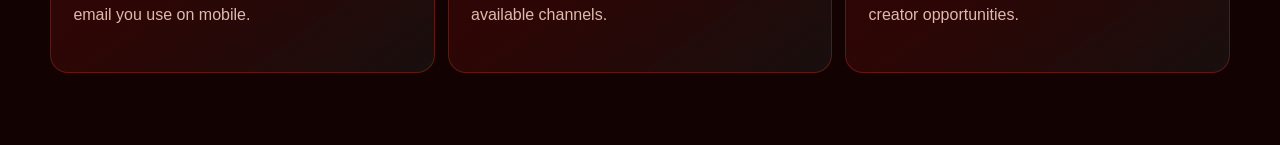
==== commit e42f065e: "landing" ====
--- a/index.html
+++ b/index.html
@@ -12,16 +12,7 @@
   </head>
   <body>
     <header class="site-header">
-      <a class="brand" href="#top" aria-label="CreatorVerse Club Select home">
-        <span class="brand-mark">CV</span>
-        <span>CreatorVerse Club Select</span>
-      </a>
-      <nav class="nav-links" aria-label="Primary navigation">
-        <a href="#channels">Channels</a>
-        <a href="#whop">Whop App</a>
-        <a href="#about">About</a>
-      </nav>
-      <a class="header-cta" href="#invite">Accept Invite</a>
+      <p class="header-note">Free lifetime access through this link</p>
     </header>
 
     <main id="top">
@@ -42,9 +33,10 @@
 
           <aside class="video-panel" aria-label="Intro video">
             <div class="video-frame">
-              <div class="play-button" aria-hidden="true"></div>
-              <p>Private Walkthrough</p>
-              <span>A short welcome video can live here above the invite flow.</span>
+              <video autoplay muted loop playsinline controls preload="metadata" aria-label="CreatorVerse Club Select walkthrough video">
+                <source src="./assets/creatorverse-intro.mp4" type="video/mp4">
+                Your browser does not support this video.
+              </video>
             </div>
             <div class="video-cta" id="invite">
               <a class="button primary" href="https://whop.com/checkout/plan_tbpdrmnUneM1v" target="_blank" rel="noreferrer">Accept Free Invite</a>
@@ -64,33 +56,63 @@
         </div>
       </section>
 
-      <section class="quick-path included-channels" id="whop" aria-labelledby="whop-title">
-        <div>
-          <p class="eyebrow">Included channels</p>
-          <h2 id="whop-title">Your private creator rooms.</h2>
+      <section class="win-wall" id="wins" aria-labelledby="wins-title">
+        <div class="wins-heading">
+          <p id="wins-title" class="eyebrow">Hear from creators inside:</p>
         </div>
-        <div class="included-list">
-          <article>
-            <span class="included-icon" aria-hidden="true">💼</span>
-            <h3>Opportunities</h3>
-            <p>Weekly brand deals, trips, & updates.</p>
-          </article>
-          <article>
-            <span class="included-icon" aria-hidden="true">🎯</span>
-            <h3>Missions</h3>
-            <p>Bounties to complete & instantly get paid.</p>
-          </article>
-          <article>
-            <span class="included-icon" aria-hidden="true">💬</span>
-            <h3>Chat</h3>
-            <p>Networking channel with other top creators & models.</p>
-          </article>
-          <article>
-            <span class="included-icon" aria-hidden="true">💸</span>
-            <h3>Content Rewards</h3>
-            <p>Post & earn $$.</p>
-          </article>
+        <div class="wins-marquee" aria-label="Creator win screenshots">
+          <div class="wins-track">
+            <article class="win-card">
+              <img src="./assets/win-1.jpg" alt="Creator post about getting a paid TikTok in the first week">
+              <strong>Paid TikTok first week</strong>
+            </article>
+            <article class="win-card">
+              <img src="./assets/win-2.jpg" alt="Creator post about getting paid for a quick filmed post">
+              <strong>Paid for a quick post</strong>
+            </article>
+            <article class="win-card">
+              <img src="./assets/win-3.jpg" alt="Creator post celebrating a first paid post">
+              <strong>First paid post</strong>
+            </article>
+            <article class="win-card">
+              <img src="./assets/win-4.jpg" alt="Creator post about a paid GoPuff brand deal">
+              <strong>GoPuff brand deal</strong>
+            </article>
+            <article class="win-card">
+              <img src="./assets/win-5.jpg" alt="Creator post about earning 150 dollars from ads and affiliate work">
+              <strong>$150 affiliate win</strong>
+            </article>
+            <article class="win-card tall-win">
+              <img src="./assets/win-6.jpg" alt="Creator post about cashing out several times from CreatorVerse Labs">
+              <strong>Cashed out several times</strong>
+            </article>
+            <article class="win-card" aria-hidden="true">
+              <img src="./assets/win-1.jpg" alt="">
+              <strong>Paid TikTok first week</strong>
+            </article>
+            <article class="win-card" aria-hidden="true">
+              <img src="./assets/win-2.jpg" alt="">
+              <strong>Paid for a quick post</strong>
+            </article>
+            <article class="win-card" aria-hidden="true">
+              <img src="./assets/win-3.jpg" alt="">
+              <strong>First paid post</strong>
+            </article>
+            <article class="win-card" aria-hidden="true">
+              <img src="./assets/win-4.jpg" alt="">
+              <strong>GoPuff brand deal</strong>
+            </article>
+            <article class="win-card" aria-hidden="true">
+              <img src="./assets/win-5.jpg" alt="">
+              <strong>$150 affiliate win</strong>
+            </article>
+            <article class="win-card tall-win" aria-hidden="true">
+              <img src="./assets/win-6.jpg" alt="">
+              <strong>Cashed out several times</strong>
+            </article>
+          </div>
         </div>
+        <a class="button primary wins-button" href="#invite">Get Started</a>
       </section>
 
       <section class="steps" aria-label="How to join">
@@ -110,89 +132,6 @@
           <p>Use each space for its purpose: intros, drops, collabs, questions, wins, updates, and direct creator opportunities.</p>
         </article>
       </section>
-
-      <section class="section-grid" id="channels" aria-labelledby="channels-title">
-        <div class="section-heading">
-          <p class="eyebrow">Inside Select</p>
-          <h2 id="channels-title">Every channel has a job.</h2>
-          <p>
-            The goal is simple: less scrolling, more signal. Join the right rooms, post with context, and make it easy for
-            aligned creators to find you.
-          </p>
-        </div>
-        <div class="channel-list">
-          <article>
-            <span class="channel-icon">#</span>
-            <div>
-              <h3>Start Here</h3>
-              <p>Watch the intro, read the rules, and post a short profile so the room knows what you create.</p>
-            </div>
-          </article>
-          <article>
-            <span class="channel-icon">+</span>
-            <div>
-              <h3>Collab Board</h3>
-              <p>Find creators for shoots, lives, shoutouts, content swaps, travel days, and paid opportunities.</p>
-            </div>
-          </article>
-          <article>
-            <span class="channel-icon">$</span>
-            <div>
-              <h3>Drops and Deals</h3>
-              <p>Check campaign invites, feature slots, partner offers, and new monetization moves before they go wide.</p>
-            </div>
-          </article>
-          <article>
-            <span class="channel-icon">?</span>
-            <div>
-              <h3>Support Desk</h3>
-              <p>Ask channel, Whop, onboarding, growth, or placement questions without losing them in general chat.</p>
-            </div>
-          </article>
-        </div>
-      </section>
-
-      <section class="about-band" id="about" aria-labelledby="about-title">
-        <div class="about-copy">
-          <p class="eyebrow">Your host</p>
-          <h2 id="about-title">Built by someone who wants creators moving with leverage.</h2>
-          <p>
-            I created CreatorVerse Club Select to give strong creators and models a private lane for access, organization,
-            and better conversations. This is not another noisy group chat. It is a curated room for people who show up,
-            create consistently, and want better connections around their work.
-          </p>
-        </div>
-        <div class="about-points">
-          <p><strong>Curated access</strong><span>Free invite for selected creators, models, and aligned partners.</span></p>
-          <p><strong>Clear flow</strong><span>Channels are organized by use, so the room stays easy to navigate.</span></p>
-          <p><strong>Action focused</strong><span>Every post should help someone connect, learn, promote, or move.</span></p>
-        </div>
-      </section>
-
-      <section class="faq" aria-labelledby="faq-title">
-        <div class="section-heading compact">
-          <p class="eyebrow">Quick answers</p>
-          <h2 id="faq-title">Before you join</h2>
-        </div>
-        <details open>
-          <summary>Is CreatorVerse Club Select free?</summary>
-          <p>Yes. This page is for a private free invite. There is no paid checkout for invited members.</p>
-        </details>
-        <details>
-          <summary>Who is this for?</summary>
-          <p>Creators, models, talent partners, and operators who are serious about building audience, access, and opportunity.</p>
-        </details>
-        <details>
-          <summary>Do I need the Whop app?</summary>
-          <p>The invite works on web, but the mobile app makes the channels easier to use and keeps updates in one place.</p>
-        </details>
-      </section>
-
-      <section class="final-cta" aria-labelledby="final-title">
-        <p class="eyebrow">Ready when you are</p>
-        <h2 id="final-title">Accept the free invite, download Whop, and step into Select.</h2>
-        <a class="button primary" href="https://whop.com/checkout/plan_tbpdrmnUneM1v" target="_blank" rel="noreferrer">Accept Free Invite</a>
-      </section>
     </main>
   </body>
 </html>
--- a/styles.css
+++ b/styles.css
@@ -60,65 +60,32 @@
   top: 0;
   left: 0;
   right: 0;
-  display: grid;
-  grid-template-columns: 1fr auto 1fr;
+  display: flex;
   align-items: center;
-  gap: 1rem;
-  padding: 1rem clamp(1rem, 4vw, 3.5rem);
+  justify-content: center;
+  min-height: 3.9rem;
+  padding: 0.95rem clamp(1rem, 4vw, 3.5rem);
   background: rgba(18, 3, 2, 0.78);
   border-bottom: 1px solid rgba(255, 72, 54, 0.18);
   backdrop-filter: blur(18px);
 }
 
-.brand,
-.nav-links,
 .download-actions {
   display: flex;
   align-items: center;
 }
 
-.brand {
-  min-width: 0;
-  gap: 0.7rem;
-  font-size: 0.88rem;
-  font-weight: 700;
-}
-
-.brand-mark {
-  display: grid;
-  place-items: center;
-  flex: 0 0 auto;
-  width: 2.25rem;
-  height: 2.25rem;
-  border: 1px solid rgba(255, 23, 23, 0.7);
-  border-radius: 12px;
+.header-note {
+  width: 100%;
+  max-width: none;
+  margin: 0;
   color: var(--red);
-  background: rgba(0, 0, 0, 0.38);
-  font-family: "Arial Black", Impact, sans-serif;
-}
-
-.nav-links {
-  gap: 1.4rem;
-  color: #c78c80;
-  font-size: 0.86rem;
-  font-weight: 800;
-  text-transform: uppercase;
-}
-
-.nav-links a:hover {
-  color: var(--ink);
-}
-
-.header-cta {
-  justify-self: end;
-  padding: 0.72rem 1rem;
-  border: 1px solid rgba(255, 23, 23, 0.52);
-  border-radius: 999px;
-  color: var(--red);
-  font-size: 0.82rem;
+  font-size: clamp(0.72rem, 2.4vw, 0.86rem);
   font-weight: 950;
-  background: rgba(255, 23, 23, 0.08);
-  text-transform: uppercase;
+  line-height: 1.15;
+  text-align: center;
+  text-transform: uppercase;
+  letter-spacing: 0.04em;
 }
 
 .hero {
@@ -235,10 +202,7 @@
   line-height: 1.25;
 }
 
-.hero-lede,
-.section-heading p,
-.about-copy p,
-.faq p {
+.hero-lede {
   color: var(--muted);
   font-size: 1.03rem;
   line-height: 1.7;
@@ -388,8 +352,7 @@
 }
 
 .button:hover,
-.store-button:hover,
-.header-cta:hover {
+.store-button:hover {
   transform: translateY(-1px);
 }
 
@@ -404,112 +367,121 @@
   place-items: center;
   min-height: 0;
   aspect-ratio: 16 / 9;
-  padding: 2rem;
   border: 1px solid rgba(255, 72, 54, 0.34);
   border-radius: 24px;
-  background:
-    linear-gradient(180deg, rgba(0, 0, 0, 0.15), rgba(0, 0, 0, 0.76)),
-    linear-gradient(135deg, rgba(89, 18, 13, 0.92), rgba(30, 4, 3, 0.78) 58%, rgba(6, 62, 59, 0.7));
+  background: #050202;
   box-shadow: inset 0 0 0 1px rgba(255, 255, 255, 0.06);
   text-align: center;
-  backdrop-filter: blur(18px);
   position: relative;
   overflow: hidden;
 }
 
-.video-frame::before {
-  position: absolute;
-  inset: 1px;
-  border-radius: 23px;
-  content: "";
-  background:
-    radial-gradient(circle at 50% 50%, rgba(255, 255, 255, 0.08) 0 1px, transparent 1px),
-    repeating-linear-gradient(0deg, rgba(255, 255, 255, 0.045) 0 1px, transparent 1px 11px);
-  background-size: 5px 5px, auto;
-  opacity: 0.46;
-  pointer-events: none;
-}
-
-.play-button {
-  width: 4.4rem;
-  height: 4.4rem;
-  margin-bottom: 1rem;
-  border-radius: 50%;
-  background: var(--red);
-  clip-path: polygon(0 0, 100% 50%, 0 100%);
-  transform: scale(0.72);
-}
-
-.video-frame p {
-  margin-bottom: 0.35rem;
-  font-size: 1.2rem;
-  font-weight: 900;
-}
-
-.video-frame span {
-  color: var(--muted);
-  font-size: 0.9rem;
-}
-
-.quick-path,
-.steps,
-.section-grid,
-.about-band,
-.faq,
-.final-cta {
+.video-frame video {
+  display: block;
+  width: 100%;
+  height: 100%;
+  border-radius: inherit;
+  object-fit: cover;
+}
+
+.win-wall,
+.steps {
   width: min(1180px, calc(100% - 2rem));
   margin: 0 auto;
 }
 
-.quick-path {
+.win-wall {
   display: grid;
-  grid-template-columns: minmax(0, 0.48fr) minmax(0, 1fr);
-  align-items: start;
-  gap: 2rem;
-  padding: 4.2rem 0 2rem;
+  justify-items: center;
+  gap: 1.25rem;
+  padding: 3.2rem 0 2.4rem;
   border-bottom: 1px solid var(--line);
   position: relative;
-}
-
-.quick-path h2 {
-  max-width: 760px;
-}
-
-.included-list {
+  overflow: hidden;
+  text-align: center;
+}
+
+.wins-heading {
   display: grid;
-  grid-template-columns: repeat(2, minmax(0, 1fr));
+  justify-items: center;
+  max-width: 620px;
+}
+
+.wins-heading .eyebrow {
+  margin-bottom: 0;
+  color: var(--red);
+  font-size: clamp(0.92rem, 2.4vw, 1.18rem);
+  text-shadow: 0 0 20px rgba(255, 23, 23, 0.38);
+}
+
+.wins-button {
+  margin-top: 0.25rem;
+  min-width: 10.5rem;
+  padding-inline: 1.8rem;
+}
+
+.wins-marquee {
+  width: 100%;
+  overflow: hidden;
+  border-radius: 24px;
+  mask-image: linear-gradient(90deg, transparent, black 9%, black 91%, transparent);
+}
+
+.wins-track {
+  display: flex;
+  width: max-content;
   gap: 0.85rem;
-}
-
-.included-list article {
-  min-height: 10.2rem;
-  padding: 1rem;
+  animation: win-wall-scroll 42s linear infinite;
+}
+
+.win-card {
+  display: grid;
+  position: relative;
+  width: min(78vw, 28rem);
+  aspect-ratio: 2.4 / 1;
+  overflow: hidden;
   border: 1px solid var(--line);
-  border-radius: 18px;
-  background:
-    linear-gradient(145deg, rgba(255, 23, 23, 0.1), rgba(73, 13, 10, 0.48) 52%, rgba(29, 167, 156, 0.08)),
-    rgba(26, 3, 3, 0.78);
-}
-
-.included-icon {
-  display: grid;
-  place-items: center;
-  width: 2.55rem;
-  height: 2.55rem;
-  margin-bottom: 1.3rem;
-  border-radius: 50%;
-  background: rgba(255, 244, 239, 0.09);
-  font-size: 1.35rem;
-}
-
-.included-list h3 {
-  margin-bottom: 0.35rem;
-}
-
-.included-list p {
-  margin: 0;
-  color: var(--muted);
-  line-height: 1.45;
+  border-radius: 22px;
+  background: #0e0e0e;
+  box-shadow: 0 18px 38px rgba(0, 0, 0, 0.22);
+}
+
+.win-card::after {
+  position: absolute;
+  inset: auto 0 0;
+  height: 42%;
+  content: "";
+  background: linear-gradient(180deg, transparent, rgba(0, 0, 0, 0.82));
+}
+
+.win-card img {
+  width: 100%;
+  height: 100%;
+  object-fit: contain;
+  object-position: center;
+}
+
+.win-card strong {
+  position: absolute;
+  z-index: 1;
+  left: 0.75rem;
+  bottom: 0.7rem;
+  width: fit-content;
+  max-width: calc(100% - 1.5rem);
+  padding: 0.34rem 0.58rem;
+  border: 1px solid rgba(255, 244, 239, 0.16);
+  border-radius: 999px;
+  background: rgba(0, 0, 0, 0.72);
+  color: #fff4ef;
+  font-size: clamp(0.64rem, 1.5vw, 0.78rem);
+  font-weight: 900;
+  line-height: 1;
+  text-transform: uppercase;
+  white-space: nowrap;
+}
+
+.wins-marquee:hover .wins-track {
+  animation-play-state: paused;
 }
 
 .store-button {
@@ -534,13 +506,10 @@
   display: grid;
   grid-template-columns: repeat(3, minmax(0, 1fr));
   gap: 0.8rem;
-  padding: 3.2rem 0;
-}
-
-.steps article,
-.channel-list article,
-.about-points,
-.faq details {
+  padding: 3.2rem 0 4.5rem;
+}
+
+.steps article {
   border: 1px solid var(--line);
   background:
     linear-gradient(145deg, rgba(255, 23, 23, 0.12), rgba(73, 13, 10, 0.42) 48%, rgba(29, 167, 156, 0.08)),
@@ -561,151 +530,9 @@
   font-weight: 900;
 }
 
-.steps p,
-.channel-list p,
-.about-points span {
+.steps p {
   color: var(--muted);
   line-height: 1.62;
-}
-
-.section-grid {
-  display: grid;
-  grid-template-columns: minmax(0, 0.82fr) minmax(0, 1fr);
-  gap: clamp(2rem, 6vw, 5rem);
-  padding: 4rem 0;
-  position: relative;
-}
-
-.section-grid::before {
-  left: -6rem;
-  top: 26%;
-  width: min(36rem, 62vw);
-  height: 5rem;
-  background: linear-gradient(90deg, transparent, rgba(29, 167, 156, 0.28), rgba(255, 23, 23, 0.16), transparent);
-  transform: rotate(10deg);
-}
-
-.section-heading {
-  max-width: 520px;
-}
-
-.section-heading.compact {
-  max-width: none;
-}
-
-.channel-list {
-  display: grid;
-  gap: 0.8rem;
-}
-
-.channel-list article {
-  display: grid;
-  grid-template-columns: 2.6rem minmax(0, 1fr);
-  gap: 1rem;
-  align-items: start;
-  min-height: 7.8rem;
-  padding: 1.1rem;
-  border-radius: 18px;
-}
-
-.channel-icon {
-  display: grid;
-  place-items: center;
-  width: 2.6rem;
-  height: 2.6rem;
-  border-radius: 50%;
-  color: #fff;
-  background: var(--red);
-  font-weight: 950;
-}
-
-.channel-list article:nth-child(2) .channel-icon {
-  background: var(--teal);
-  color: #001614;
-}
-
-.channel-list article:nth-child(3) .channel-icon {
-  background: #fff1df;
-  color: #2a0706;
-}
-
-.about-band {
-  display: grid;
-  grid-template-columns: minmax(0, 1fr) minmax(18rem, 0.72fr);
-  gap: 2rem;
-  align-items: center;
-  padding: 4rem 0;
-  border-top: 1px solid var(--line);
-  border-bottom: 1px solid var(--line);
-  background:
-    linear-gradient(90deg, rgba(255, 23, 23, 0.08), transparent 26%, transparent 72%, rgba(29, 167, 156, 0.08));
-}
-
-.about-points {
-  padding: 1.35rem;
-  border-radius: 18px;
-}
-
-.about-points p {
-  display: grid;
-  gap: 0.25rem;
-  margin-bottom: 1rem;
-  padding-bottom: 1rem;
-  border-bottom: 1px solid rgba(255, 255, 255, 0.11);
-}
-
-.about-points p:last-child {
-  margin-bottom: 0;
-  padding-bottom: 0;
-  border-bottom: 0;
-}
-
-.about-points strong {
-  color: var(--ink);
-}
-
-.faq {
-  display: grid;
-  grid-template-columns: 0.62fr 1fr;
-  gap: 2rem;
-  padding: 4rem 0;
-}
-
-.faq details {
-  margin-bottom: 0.75rem;
-  padding: 1rem 1.1rem;
-  border-radius: 18px;
-}
-
-.faq summary {
-  cursor: pointer;
-  font-weight: 900;
-  color: #fff1df;
-}
-
-.faq p {
-  margin: 0.75rem 0 0;
-}
-
-.final-cta {
-  display: grid;
-  justify-items: center;
-  padding: 5rem 0 6rem;
-  text-align: center;
-  position: relative;
-}
-
-.final-cta::before {
-  top: 10%;
-  width: min(44rem, 80vw);
-  height: 16rem;
-  background:
-    linear-gradient(90deg, transparent, rgba(29, 167, 156, 0.18), rgba(255, 23, 23, 0.22), transparent),
-    linear-gradient(180deg, transparent, rgba(255, 255, 255, 0.08), transparent);
-}
-
-.final-cta h2 {
-  max-width: 820px;
 }
 
 @keyframes invite-border-glisten {
@@ -730,26 +557,28 @@
   }
 }
 
+@keyframes win-wall-scroll {
+  from {
+    transform: translateX(0);
+  }
+
+  to {
+    transform: translateX(calc(-50% - 0.425rem));
+  }
+}
+
 @media (prefers-reduced-motion: reduce) {
   .video-cta .button::before {
     animation: none;
   }
+
+  .wins-track {
+    animation: none;
+  }
 }
 
 @media (max-width: 900px) {
-  .site-header {
-    grid-template-columns: 1fr auto;
-  }
-
-  .nav-links {
-    display: none;
-  }
-
-  .hero-inner,
-  .quick-path,
-  .section-grid,
-  .about-band,
-  .faq {
+  .hero-inner {
     grid-template-columns: 1fr;
   }
 
@@ -761,16 +590,12 @@
     width: min(100%, 34rem);
   }
 
-  .quick-path {
-    align-items: start;
-  }
-
   .download-actions {
     justify-content: flex-start;
   }
 
-  .included-list {
-    grid-template-columns: 1fr;
+  .wins-marquee {
+    margin-top: -0.5rem;
   }
 
   .steps {
@@ -788,23 +613,12 @@
 
 @media (max-width: 560px) {
   .site-header {
+    min-height: 3.35rem;
     padding: 0.78rem 1rem;
   }
 
-  .brand {
-    font-size: 0.8rem;
-  }
-
-  .brand span:last-child {
-    max-width: 11.5rem;
-    white-space: nowrap;
-    overflow: hidden;
-    text-overflow: ellipsis;
-  }
-
-  .header-cta {
-    padding: 0.65rem 0.78rem;
-    font-size: 0.76rem;
+  .header-note {
+    font-size: 0.68rem;
   }
 
   .hero {
@@ -839,22 +653,8 @@
     width: 100%;
   }
 
-  .included-list article {
-    min-height: 0;
-  }
-
-  .video-frame {
-    padding: 1.2rem;
-  }
-
-  .video-frame p {
-    font-size: 1rem;
-  }
-
-  .video-frame span {
-    max-width: 15rem;
-    font-size: 0.78rem;
-    line-height: 1.35;
+  .win-card {
+    width: min(84vw, 25rem);
   }
 
   .video-cta {
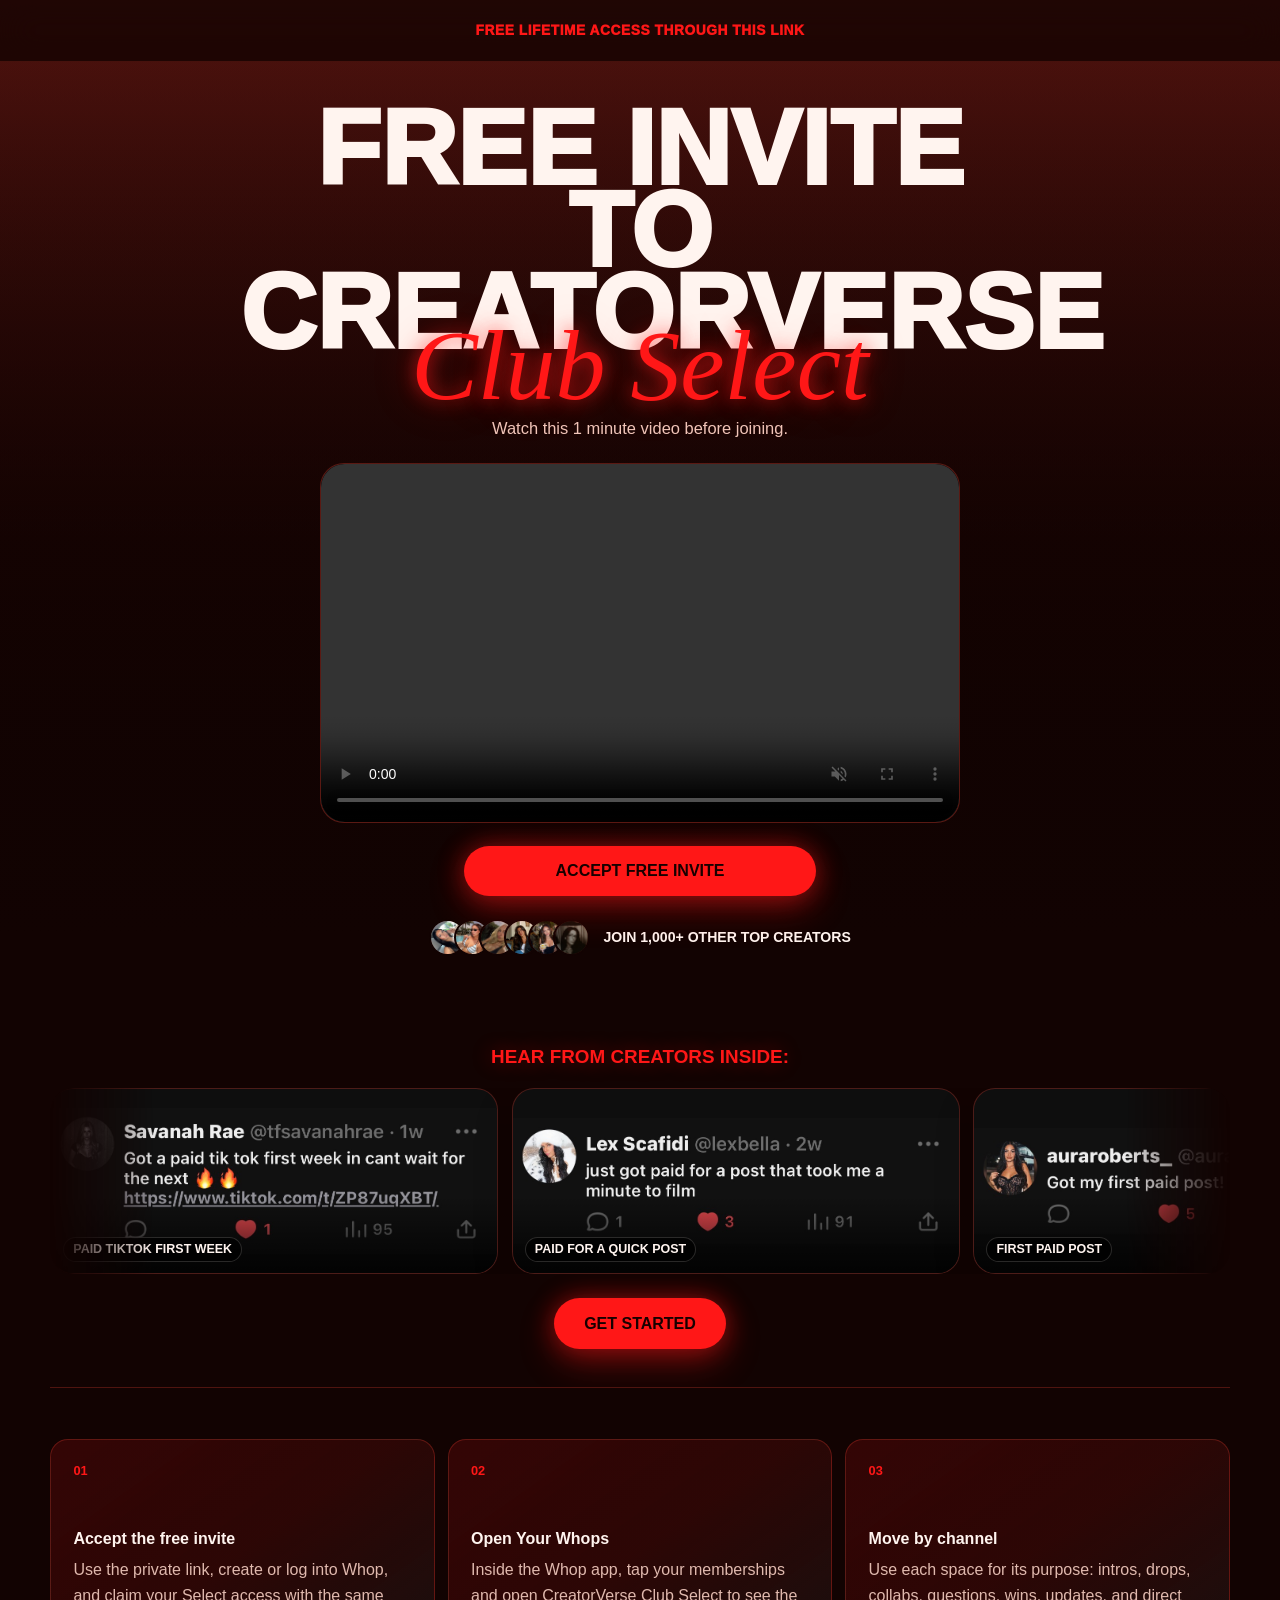
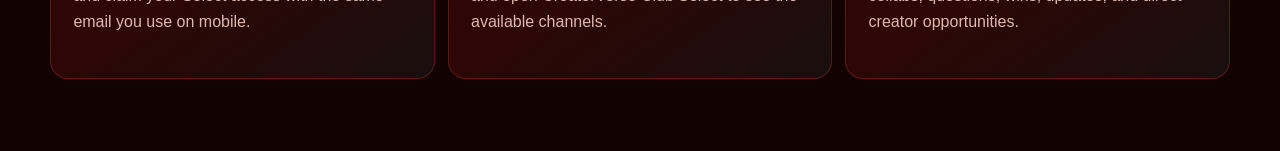
==== commit 3bbd3754: "Update invite and next steps pages" ====
--- a/index.html
+++ b/index.html
@@ -6,8 +6,20 @@
     <title>CreatorVerse Club Select</title>
     <meta
       name="description"
-      content="A free private invite for top creators and models joining CreatorVerse Club Select channels on Whop."
+      content="Free lifetime access to CreatorVerse Club Select. Watch the video, see creator wins, and accept your invite."
     >
+    <link rel="canonical" href="https://www.creatorverseselect.com/">
+    <meta property="og:type" content="website">
+    <meta property="og:url" content="https://www.creatorverseselect.com/">
+    <meta property="og:title" content="Free Invite to CreatorVerse Club Select">
+    <meta property="og:description" content="Watch the video, see creator wins, and accept your free lifetime invite.">
+    <meta property="og:image" content="https://www.creatorverseselect.com/assets/social-preview.png">
+    <meta property="og:image:width" content="1200">
+    <meta property="og:image:height" content="630">
+    <meta name="twitter:card" content="summary_large_image">
+    <meta name="twitter:title" content="Free Invite to CreatorVerse Club Select">
+    <meta name="twitter:description" content="Watch the video, see creator wins, and accept your free lifetime invite.">
+    <meta name="twitter:image" content="https://www.creatorverseselect.com/assets/social-preview.png">
     <link rel="stylesheet" href="./styles.css">
   </head>
   <body>
@@ -27,7 +39,7 @@
               <em>Club Select</em>
             </h1>
             <p class="hero-lede">
-              Watch the video before you join to see how it works.
+              Watch this 1 minute video before joining.
             </p>
           </div>
 
--- a/styles.css
+++ b/styles.css
@@ -266,7 +266,7 @@
   align-items: center;
   justify-content: center;
   gap: 0.85rem;
-  margin-top: 1.05rem;
+  margin-top: 1.45rem;
 }
 
 .avatar-stack {
@@ -535,6 +535,85 @@
   line-height: 1.62;
 }
 
+.next-steps-page {
+  position: relative;
+  display: grid;
+  justify-items: center;
+  width: min(960px, calc(100% - 2rem));
+  min-height: 100svh;
+  margin: 0 auto;
+  padding: 7.2rem 0 4rem;
+  overflow: hidden;
+  text-align: center;
+}
+
+.next-aura {
+  position: absolute;
+  inset: 0;
+  z-index: -1;
+  background:
+    radial-gradient(circle at 50% 19%, rgba(255, 23, 23, 0.28), transparent 34%),
+    linear-gradient(180deg, #270504 0%, #080000 72%);
+}
+
+.next-title {
+  max-width: 760px;
+  margin-bottom: 1.8rem;
+  font-size: clamp(3.2rem, 10vw, 7.8rem);
+}
+
+.next-title em {
+  display: block;
+  margin-top: -0.2em;
+  color: var(--red);
+  font-family: "Snell Roundhand", "Brush Script MT", "Segoe Script", cursive;
+  font-size: clamp(3.5rem, 8.6vw, 8rem);
+  font-style: italic;
+  font-weight: 400;
+  line-height: 0.75;
+  text-transform: none;
+  text-shadow:
+    0 0 18px rgba(255, 23, 23, 0.72),
+    0 0 42px rgba(255, 23, 23, 0.34);
+}
+
+.next-card-list {
+  display: grid;
+  gap: 0.9rem;
+  width: min(100%, 720px);
+}
+
+.next-card {
+  display: grid;
+  justify-items: center;
+  padding: 1.35rem;
+  border: 1px solid var(--line);
+  border-radius: 22px;
+  background:
+    linear-gradient(145deg, rgba(255, 23, 23, 0.12), rgba(73, 13, 10, 0.42) 48%, rgba(29, 167, 156, 0.08)),
+    rgba(26, 3, 3, 0.78);
+}
+
+.next-card .step-number {
+  margin-bottom: 0.75rem;
+}
+
+.next-card h2 {
+  margin-bottom: 0.55rem;
+  font-size: clamp(1.25rem, 4vw, 2.25rem);
+}
+
+.next-card p {
+  max-width: 520px;
+  margin-bottom: 1rem;
+  color: var(--muted);
+  line-height: 1.55;
+}
+
+.next-card .button {
+  min-width: min(100%, 16rem);
+}
+
 @keyframes invite-border-glisten {
   0%,
   68% {
@@ -664,7 +743,7 @@
   .creator-proof {
     flex-direction: column;
     gap: 0.65rem;
-    margin-top: 0.9rem;
+    margin-top: 1.25rem;
   }
 
   .creator-proof p {
